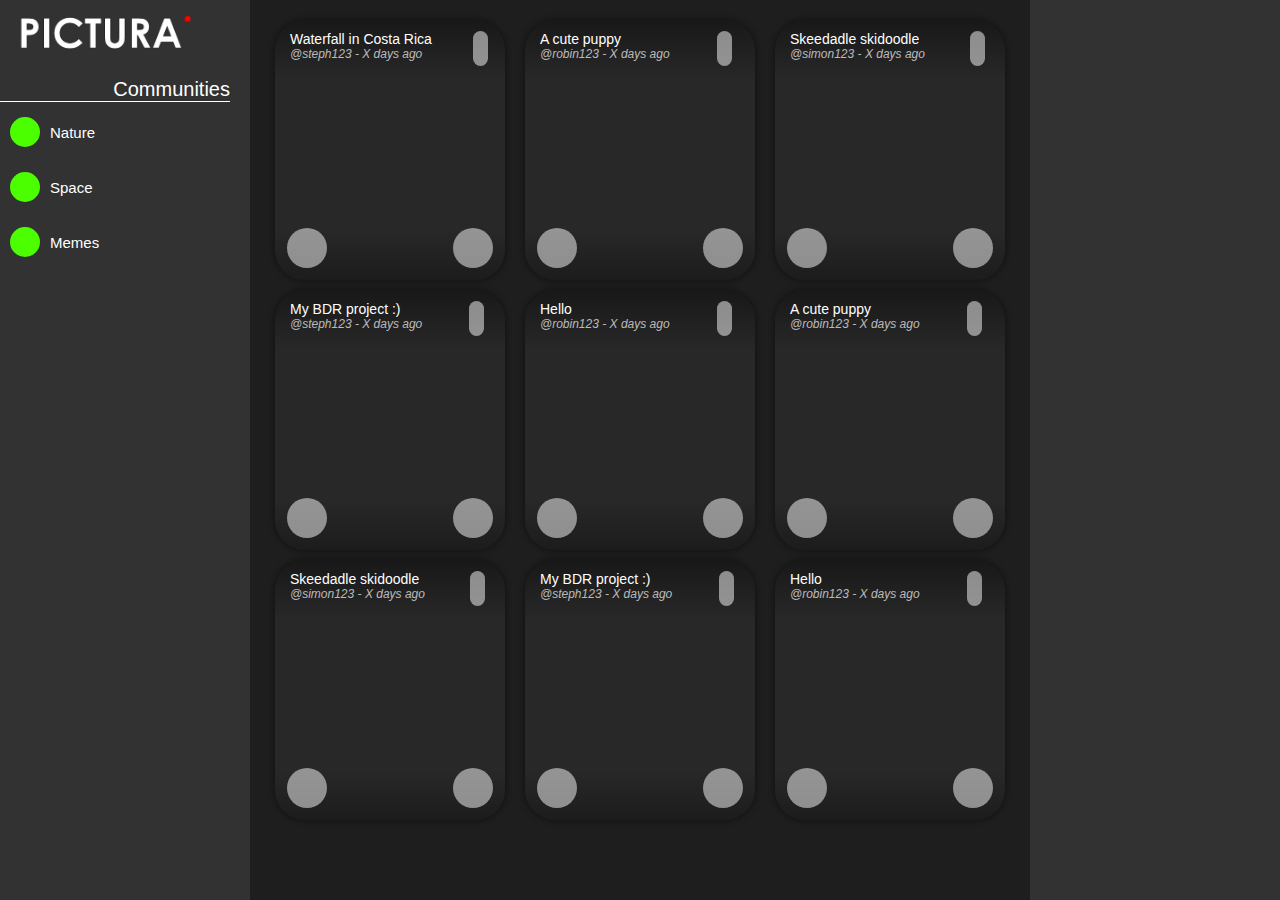
==== WebFiles/index.html @ dbeeae9d "HTML from scratch" ====
﻿<!DOCTYPE html>
<html lang="en">
<head>
    <meta charset="UTF-8">
    <meta name="viewport" content="width=device-width, initial-scale=1.0">
    <meta http-equiv="X-UA-Compatible" content="ie=edge">

    <link rel="stylesheet" href="css/interface.css" type="text/css" media="screen" />
    <link rel="stylesheet" href="css/picture.css" type="text/css" media="screen" />
    <link rel="stylesheet" href="https://use.fontawesome.com/releases/v5.6.3/css/all.css" />

    <title>Pictura</title>
</head>

<body id="body" onLoad="initHomeFeed();">

    <div class="container">
        <!-- COMMUNITY PANEL -->
        <div class="leftpanel">
            <img src="imgs/pictura_logo.png" style="width:80%; margin-top:10px; margin-bottom: 20px;" />
            <div class="title_container">
                Communities
                <div class="title_line"></div>
            </div>

            <a href="html/community.html" class="community_cell_container">
                <div class="community_cell_icon"></div> Nature
            </a>

            <div class="community_cell_container">
                <div class="community_cell_icon"></div> Space
            </div>

            <div class="community_cell_container">
                <div class="community_cell_icon"></div> Memes
            </div>

        </div>
        <!-- PICTURE FEED -->
        <div class="middlepanel">
            <div class="homeFeed" id="homeFeed"></div>
        </div>
        
        <!-- PROFILE PANEL -->
        <div class="rightpanel"></div>
    </div>
</body>

<script src="js/home.js"></script>

</html>
---- WebFiles/css/interface.css ----
/* INSERT BDR HEADER HERE */

* {
    margin: 0;
    font-family: Arial;
}


/* ========= SCROLLBAR ========= */
/* width */
::-webkit-scrollbar {
    width: 5px;
}

/* Track */
::-webkit-scrollbar-track {
    width: 5px;
    background: rgba(0, 0, 0, 0.2);
    border-radius: 10px;
}

/* Handle */
::-webkit-scrollbar-thumb {
    background: rgba(255, 255, 255, 0.5);
    border-radius: 10px;
}

/* Handle on hover */
    ::-webkit-scrollbar-thumb:hover {
        background: rgba(255, 255, 255, 0.5);
    }


/* =====  MAIN PANELS CONTAINER ===== */

.container {
    width: 100%;
    height: 100%;
    position: fixed;
}

.leftpanel {
    width: 250px;
    height: 100%;
    position: fixed;
    left: 0px;
    top: 0px;
    background-color: rgba(50, 50, 50, 1);
    border-collapse: collapse;
}

.leftpanel.nightmode {
    background-color: rgba(50, 50, 50, 1);
}

.middlepanel {
    width: auto;
    height: 100%;
    margin-left: 250px;
    margin-right: 250px;
    background-color: rgba(30, 30, 30, 1);
    padding: 20px;
    overflow-y: scroll;
}

.middlepanel.nightmode {
    background-color: rgba(30, 30, 30, 1);
}

.rightpanel {
    width: 250px;
    height: 100%;
    position: fixed;
    float: right;
    right: 0px;
    top: 0px;
    background-color: rgba(50, 50, 50, 1);
    border-collapse: collapse;
}

.rightpanel.nightmode {
    background-color: rgba(50, 50, 50, 1);
}

/* =====  PANELS INTERFACE ===== */

.title_container {
    color: white;
    font-size: 20px;
    text-align: right;
    margin-right: 20px;
}

.title_line {
    height: 1px;
    width: 100%;
    background-color: white;
}

/* =====  COMMUNITY CELLS ===== */

.community_cell_container {
    display: flex;
    height: 50px;
    font-size: 15px;
    color: white;
    text-decoration: none;
    align-items: center;
    padding-left: 10px;
    margin-top: 5px;
    margin-bottom:5px;
    cursor: pointer;
}

.community_cell_container:hover {
    background-color: rgba(255, 255, 255, 0.1);
}

.community_cell_icon {
    width: 30px;
    height: 30px;
    background-color: rgb(76, 255, 0);
    border-radius: 30px;
    display: inline-block;
    margin-right: 10px;
}

/* ===== FEEDS ===== */
.homeFeed {
	justify-items: center;
	
	display: 			   grid;
	grid-template-columns: repeat(auto-fill, minmax(230px, 1fr));
    grid-gap: 			   10px;

    margin-bottom: 205px;	
}
---- WebFiles/css/picture.css ----
/* INSERT BDR HEADER HERE */


/* =====  PICTURE CELLS  ===== */
.picturePreview {
    background-color: rgba(40, 40, 40, 1);
    height: 		  260px;
    width:  		  230px;
    border-radius: 	  30px;
	position: 		  relative;
	
	color: 		     rgba(255, 255, 255, 0.5);
	text-decoration: none;
	
    box-shadow: 0 0 5px 2px rgba(0, 0, 0, 0.3);
	
	-webkit-transition: all 0.5s;
    -moz-transition: 	all 0.5s;
    -o-transition: 		all 0.5s;
    -ms-transition: 		all 0.5s;
    transition: 			all 0.5s;
}

.picturePreview:hover {
    background-color: rgb(0, 162, 255);
	-webkit-transition: all 0s;
    -moz-transition: 	all 0s;
    -o-transition: 		all 0s;
    -ms-transition: 		all 0s;
    transition: 			all 0s;
}

.picturePreviewHeaderTitle { 
	grid-area: title; 
	color: 		 rgba(255, 255, 255, 1);
	font-size:   14px;
	text-align:  left;
	
	position: relative;
	top: 	  10px;
	left: 	  15px;	
}

.picturePreviewHeaderSubtitle { 
	grid-area: subtitle;
	color: 		 rgba(255, 255, 255, 0.7);
	font-family: Arial;
	font-size:   12px;
	font-style: italic;

	position: relative;
	top: 	  7px;	
	left: 	  15px;	
}

.picturePreviewOptionsButton {
	grid-area: options;
    background-color: rgba(255, 255, 255, 0.5);
	height: 		  35px;
    width: 			  15px;
    border-radius: 	  10px;		
    border: 		  none;
	
	position: relative;
	top: 	  10px;	
	right: 	  -20px;	
	cursor: pointer;
}

.picturePreviewOptionsButton:hover {
	background-color: rgba(255, 255, 255, 1);
}

.picturePreviewHeader {
	width:100%;
	height: auto;
	display: inline-grid;  
	grid-template-areas:
    'title    options'
    'subtitle options';
}

.picturePreviewTitle {
	color: 		 rgba(255, 255, 255, 1);
	font-family: Helvetica;
	font-size:   20px;
	font-weight: bold;

	position: relative;
	top: 	  40px;
	left: 	  15px;
}

.picturePreviewFooter {
	display: 	     flex;
	width:           100%;
	justify-content: space-between;
	
	position: absolute;
	bottom:   12px;
}

.picturePreviewFooterButton {
    background-color: rgba(255, 255, 255, 0.5);
	height:			  40px;
    width: 			  40px;
    border-radius: 	  20px;		
	border: none;	
	margin-left: 12px;
	margin-right:12px;
}

.picturePreviewShadowTop {
	width: 100%;
	height: 60px;
	background: linear-gradient(180deg, rgba(0,0,0,0.4) 0%, rgba(0,0,0,0) 100%);
	border-top-left-radius: 30px;
	border-top-right-radius: 30px;
	position: absolute;
	left: 0px;
	top: 0px;
}

.picturePreviewShadowBottom {
	width: 100%;
	height: 50px;
	background: linear-gradient(0deg, rgba(0,0,0,0.3) 0%, rgba(0,0,0,0) 100%);
	border-bottom-left-radius: 30px;
	border-bottom-right-radius: 30px;
	position: absolute;
	left: 0px;
	bottom: 0px;
}
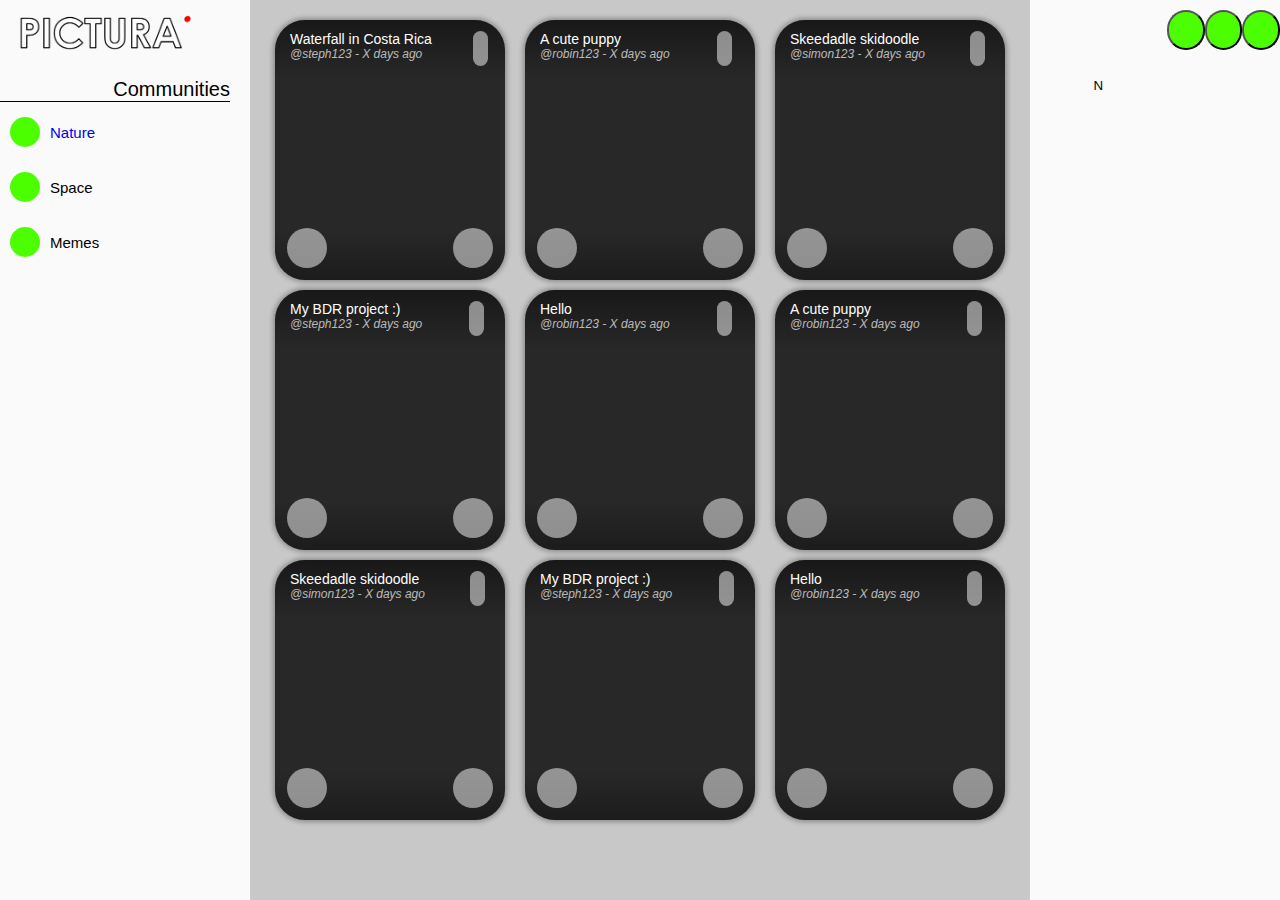
==== commit bc638c4b: "nightmode on index.html" ====
--- a/WebFiles/index.html
+++ b/WebFiles/index.html
@@ -14,13 +14,13 @@
 
 <body id="body" onLoad="initHomeFeed();">
 
-    <div class="container">
+    <div class="container" id="main_container">
         <!-- COMMUNITY PANEL -->
-        <div class="leftpanel">
+        <div class="leftpanel" id="community_panel">
             <img src="imgs/pictura_logo.png" style="width:80%; margin-top:10px; margin-bottom: 20px;" />
             <div class="title_container">
                 Communities
-                <div class="title_line"></div>
+                <div class="title_line" id="community_title_line"></div>
             </div>
 
             <a href="html/community.html" class="community_cell_container">
@@ -37,15 +37,23 @@
 
         </div>
         <!-- PICTURE FEED -->
-        <div class="middlepanel">
+        <div class="middlepanel" id="feed_panel">
             <div class="homeFeed" id="homeFeed"></div>
         </div>
         
         <!-- PROFILE PANEL -->
-        <div class="rightpanel"></div>
+        <div class="rightpanel" id="user_panel">
+            <div class="option_buttons_container">
+                <button type="image" class="option_button" id="nightmodeButton" onClick="switchNightMode()">N</button>
+                <button class="option_button" onClick=""></button>
+                <button class="option_button" onClick=""></button>
+                <button class="option_button" onClick=""></button>                
+            </div>
+        </div>
     </div>
 </body>
 
 <script src="js/home.js"></script>
+<script src="js/interface.js"></script>
 
 </html>--- a/WebFiles/css/interface.css
+++ b/WebFiles/css/interface.css
@@ -15,19 +15,19 @@
 /* Track */
 ::-webkit-scrollbar-track {
     width: 5px;
-    background: rgba(0, 0, 0, 0.2);
+    background: rgba(50, 50, 50, 0.5);
     border-radius: 10px;
 }
 
 /* Handle */
 ::-webkit-scrollbar-thumb {
-    background: rgba(255, 255, 255, 0.5);
+    background: rgba(200, 200, 200, 0.5);
     border-radius: 10px;
 }
 
 /* Handle on hover */
     ::-webkit-scrollbar-thumb:hover {
-        background: rgba(255, 255, 255, 0.5);
+        background: rgba(200, 200, 200, 0.5);
     }
 
 
@@ -37,6 +37,11 @@
     width: 100%;
     height: 100%;
     position: fixed;
+    color: black;
+}
+
+.container.nightmode {
+    color: white;
 }
 
 .leftpanel {
@@ -45,7 +50,7 @@
     position: fixed;
     left: 0px;
     top: 0px;
-    background-color: rgba(50, 50, 50, 1);
+    background-color: rgba(250, 250, 250, 1);
     border-collapse: collapse;
 }
 
@@ -58,7 +63,7 @@
     height: 100%;
     margin-left: 250px;
     margin-right: 250px;
-    background-color: rgba(30, 30, 30, 1);
+    background-color: rgba(200, 200, 200, 1);
     padding: 20px;
     overflow-y: scroll;
 }
@@ -74,7 +79,7 @@
     float: right;
     right: 0px;
     top: 0px;
-    background-color: rgba(50, 50, 50, 1);
+    background-color: rgba(250, 250, 250, 1);
     border-collapse: collapse;
 }
 
@@ -85,7 +90,6 @@
 /* =====  PANELS INTERFACE ===== */
 
 .title_container {
-    color: white;
     font-size: 20px;
     text-align: right;
     margin-right: 20px;
@@ -94,6 +98,10 @@
 .title_line {
     height: 1px;
     width: 100%;
+    background-color: black;
+}
+
+.title_line.nightmode {
     background-color: white;
 }
 
@@ -103,7 +111,7 @@
     display: flex;
     height: 50px;
     font-size: 15px;
-    color: white;
+    /*color: white;*/
     text-decoration: none;
     align-items: center;
     padding-left: 10px;
@@ -113,6 +121,10 @@
 }
 
 .community_cell_container:hover {
+    background-color: rgba(0, 0, 0, 0.1);
+}
+
+.community_cell_container:hover.nightmode {
     background-color: rgba(255, 255, 255, 0.1);
 }
 
@@ -125,6 +137,31 @@
     margin-right: 10px;
 }
 
+/* =====  OPTIONS  ===== */
+
+.option_buttons_container {
+    width: 100%;
+    display: flex;
+    justify-content: space-evenly;
+    margin-top: 10px;
+    margin-bottom: 10px;
+}
+
+.option_button {
+    width: 40px;
+    height: 40px;
+    background-color: rgb(76, 255, 0);
+    border-radius: 40px;
+}
+
+#nightmodeButton {
+    width: 150px;
+    height: 150px;
+    background:url("/imgs/nightmode_icon.png");
+    background-repeat: no-repeat;
+    border: none;
+}
+
 /* ===== FEEDS ===== */
 .homeFeed {
 	justify-items: center;
